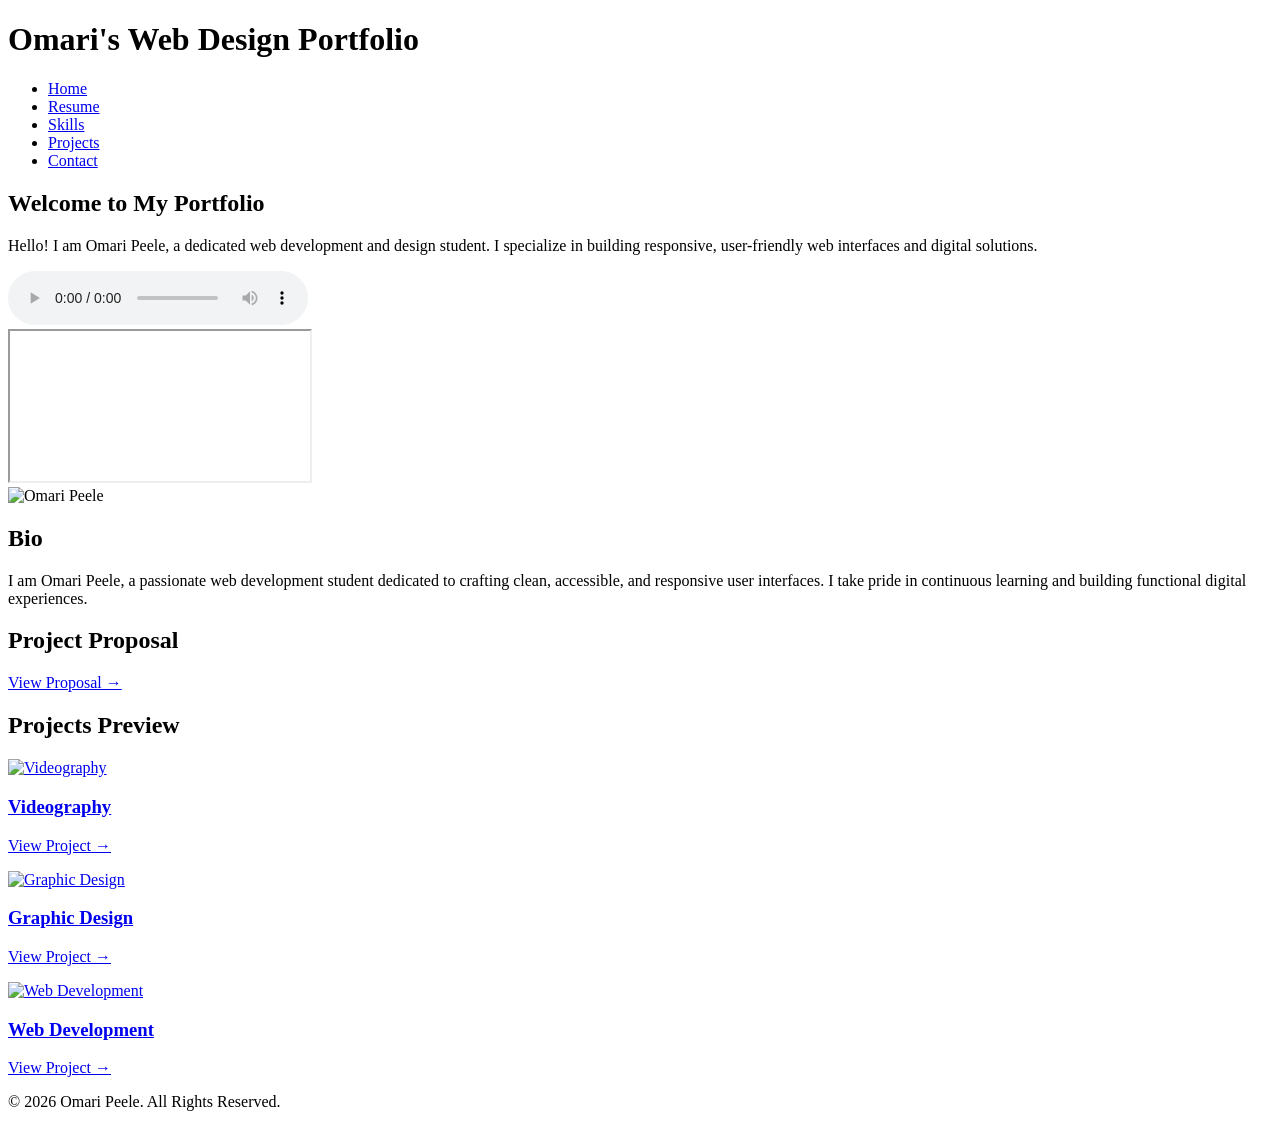
==== HTML/index.html @ 6c9fa240 "UPDATE" ====
<!DOCTYPE html>
<!--
    Name: Omari Peele
    Date: 11/10/2026
    File Name: index.html
-->
<html lang="en">
<head>
    <meta charset="utf-8">
    <meta name="viewport" content="width=device-width, initial-scale=1.0">
    <title>Home - Omari Peele Web Design Portfolio</title>
    <link rel="stylesheet" href="CSS/styles.css">
</head>
<body>

    <header>
        <h1>Omari's Web Design Portfolio</h1>
        <nav>
            <ul>
                <li><a href="HTML/index.html">Home</a></li>
                <li><a href="HTML/resume.html">Resume</a></li>
                <li><a href="HTML/skills.html">Skills</a></li>
                <li><a href="HTML/projects.html">Projects</a></li>
                <li><a href="HTML/contact.html">Contact</a></li>
            </ul>
        </nav>
    </header>

    <main>
        <!-- Hero Section with Background Overlay -->
        <section id="hero">
            <div class="hero-content">
                <h2>Welcome to My Portfolio</h2>
                <p>Hello! I am Omari Peele, a dedicated web development and design student. I specialize in building responsive, user-friendly web interfaces and digital solutions.</p>
            </div>
        </section>

        <!-- Embedded Audio Section-->
        <section id="audio-section">
            <audio controls autoplay>
                <source src="Assets/audio/free_lofi_HipHop.mp3" type="audio/mpeg">
            </audio>
        </section>

        <!-- Embedded Video Section -->
        <section id="video-section">
            <div class="video-container">
                <iframe 
                    src="https://www.youtube.com/embed/zW5wpJY1rgQ?start=88483" 
                    title="Browsing Background Music" 
                    allow="accelerometer; autoplay; clipboard-write; encrypted-media; gyroscope; picture-in-picture" 
                    allowfullscreen>
                </iframe>
            </div>
        </section>

        <!-- Bio Section with Blazer Picture -->
        <section id="bio">
            <div class="bio-container">
                <img src="Assets/images/BlazerPic_Small.png" alt="Omari Peele" class="bio-img">
                <div class="bio-text">
                    <h2>Bio</h2>
                    <p>I am Omari Peele, a passionate web development student dedicated to crafting clean, accessible, and responsive user interfaces. I take pride in continuous learning and building functional digital experiences.</p>
                </div>
            </div>
        </section>

        <!-- Proposal Section -->
        <section id="proposal">
            <h2>Project Proposal</h2>
            <p><a href="proposal.html" class="proposal-btn">View Proposal &rarr;</a></p>
        </section>

        <!-- Projects Preview Section -->
        <section id="projects-preview">
            <h2>Projects Preview</h2>
            <div class="projects-grid">

                <!-- Project 1 Link -->
                <a href="projects.html" class="project-card">
                    <img src="Assets/images/videography.jpg" alt="Videography">
                    <div class="project-overlay">
                        <h3>Videography</h3>
                        <p>View Project &rarr;</p>
                    </div>
                </a>

                <!-- Project 2 Link -->
                <a href="projects.html" class="project-card">
                    <img src="Assets/images/graphicdesign.jpg" alt="Graphic Design">
                    <div class="project-overlay">
                        <h3>Graphic Design</h3>
                        <p>View Project &rarr;</p>
                    </div>
                </a>

                <!-- Project 3 Link -->
                <a href="projects.html" class="project-card">
                    <img src="Assets/images/webdesign.jpg" alt="Web Development">
                    <div class="project-overlay">
                        <h3>Web Development</h3>
                        <p>View Project &rarr;</p>

                    </div>
                </a>
            </div>
        </section>
    </main>

    <footer>
        <p>&copy; 2026 Omari Peele. All Rights Reserved.</p>
    </footer>

</body>
</html>
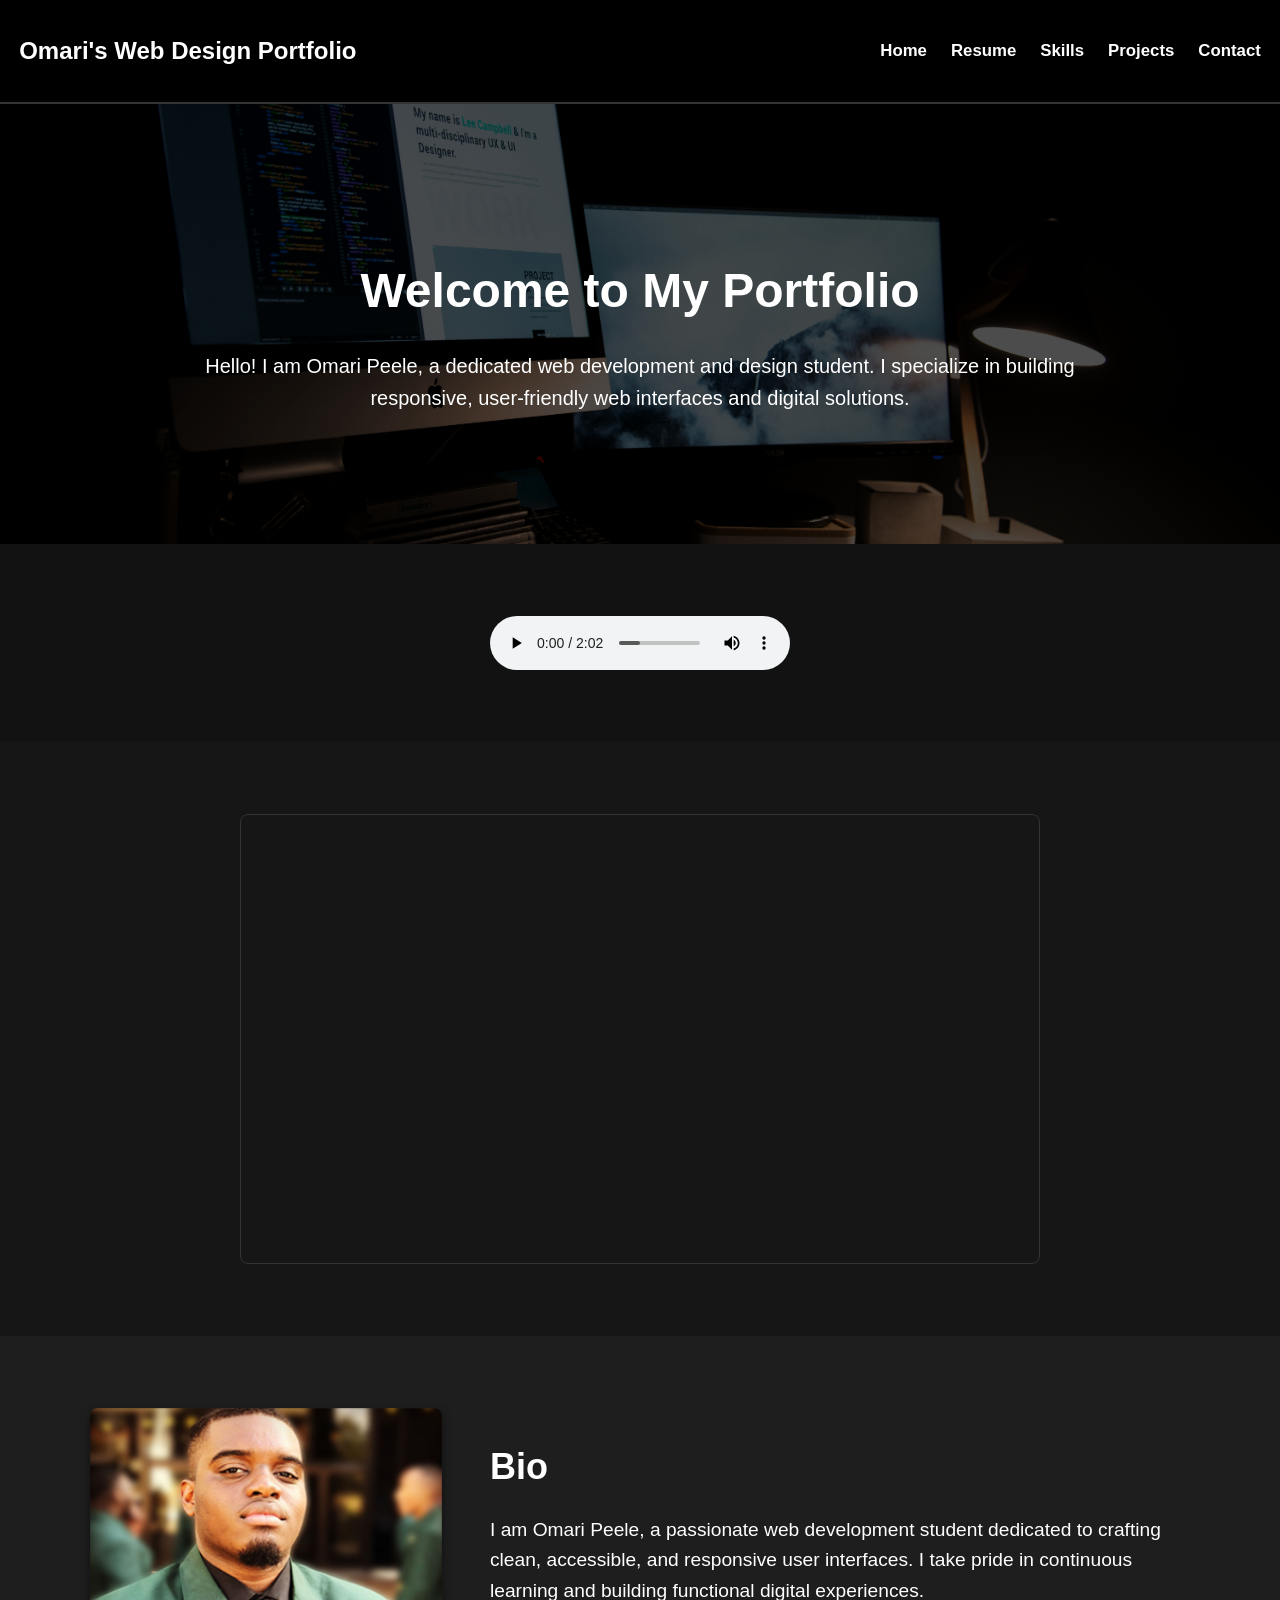
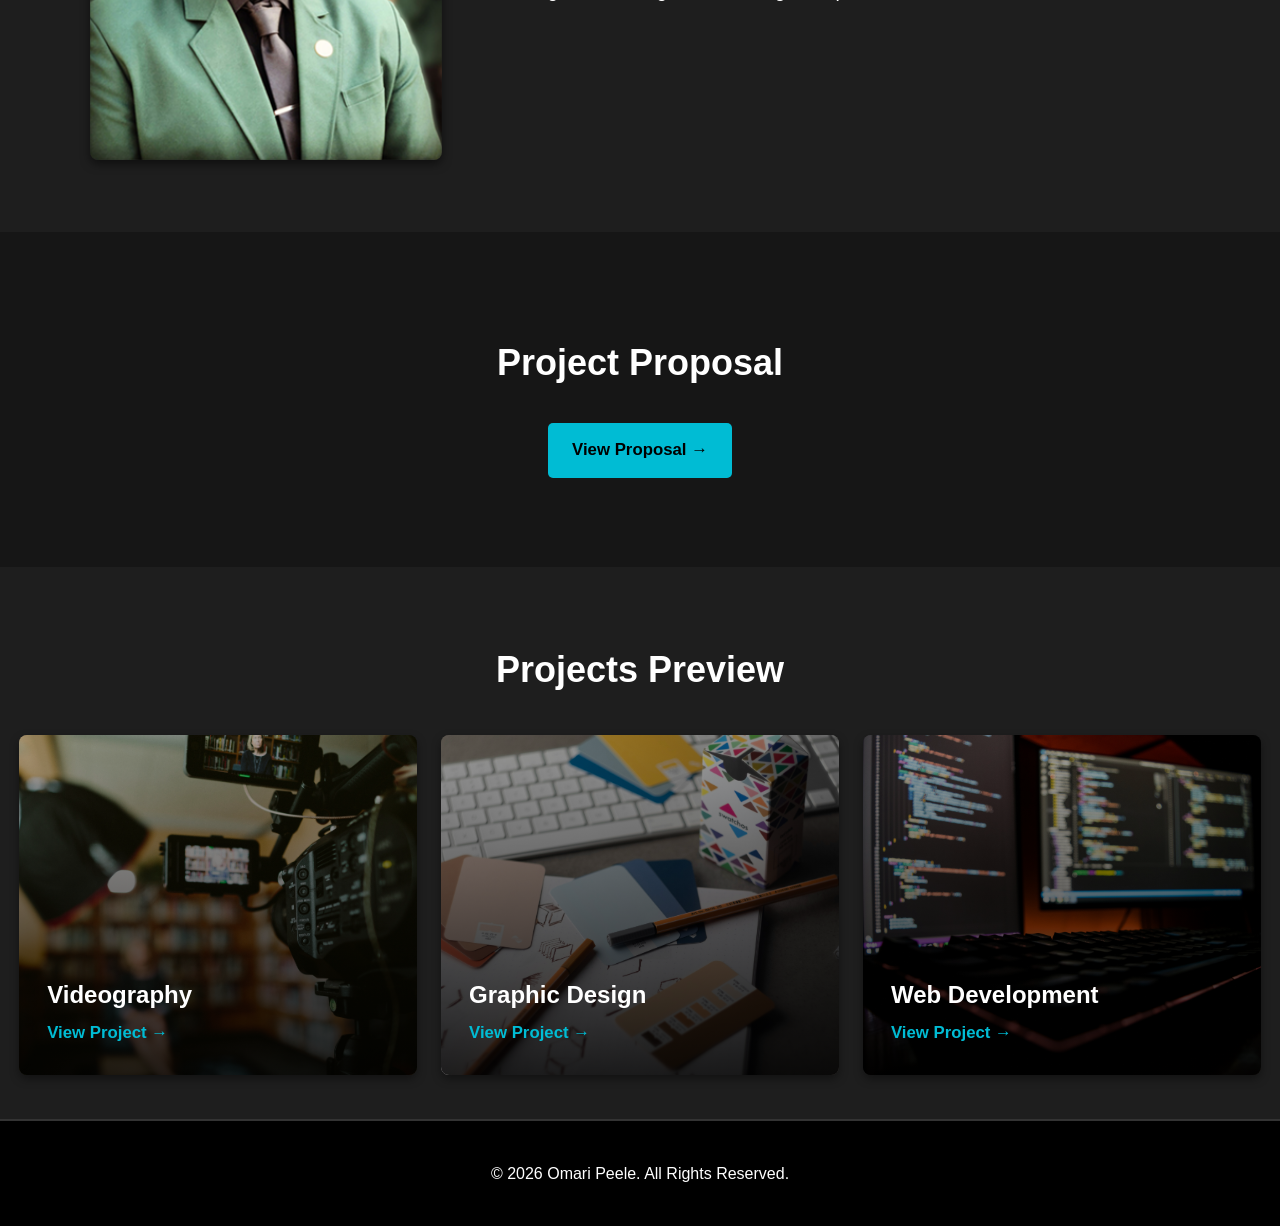
==== commit 1ef017f9: "Update CSS and HTML files for website styling and structure" ====
--- a/HTML/index.html
+++ b/HTML/index.html
@@ -9,7 +9,8 @@
     <meta charset="utf-8">
     <meta name="viewport" content="width=device-width, initial-scale=1.0">
     <title>Home - Omari Peele Web Design Portfolio</title>
-    <link rel="stylesheet" href="CSS/styles.css">
+    <link rel="stylesheet" href="../CSS/styles.css">
+    <link rel="stylesheet" href="../CSS/index.css">
 </head>
 <body>
 
@@ -17,11 +18,11 @@
         <h1>Omari's Web Design Portfolio</h1>
         <nav>
             <ul>
-                <li><a href="HTML/index.html">Home</a></li>
-                <li><a href="HTML/resume.html">Resume</a></li>
-                <li><a href="HTML/skills.html">Skills</a></li>
-                <li><a href="HTML/projects.html">Projects</a></li>
-                <li><a href="HTML/contact.html">Contact</a></li>
+                <li><a href="index.html">Home</a></li>
+                <li><a href="resume.html">Resume</a></li>
+                <li><a href="skills.html">Skills</a></li>
+                <li><a href="projects.html">Projects</a></li>
+                <li><a href="contact.html">Contact</a></li>
             </ul>
         </nav>
     </header>
@@ -38,7 +39,7 @@
         <!-- Embedded Audio Section-->
         <section id="audio-section">
             <audio controls autoplay>
-                <source src="Assets/audio/free_lofi_HipHop.mp3" type="audio/mpeg">
+                <source src="../Assets/audio/free_lofi_HipHop.mp3" type="audio/mpeg">
             </audio>
         </section>
 
@@ -57,7 +58,7 @@
         <!-- Bio Section with Blazer Picture -->
         <section id="bio">
             <div class="bio-container">
-                <img src="Assets/images/BlazerPic_Small.png" alt="Omari Peele" class="bio-img">
+                <img src="../Assets/images/BlazerPic_Small.png" alt="Omari Peele" class="bio-img">
                 <div class="bio-text">
                     <h2>Bio</h2>
                     <p>I am Omari Peele, a passionate web development student dedicated to crafting clean, accessible, and responsive user interfaces. I take pride in continuous learning and building functional digital experiences.</p>
@@ -78,7 +79,7 @@
 
                 <!-- Project 1 Link -->
                 <a href="projects.html" class="project-card">
-                    <img src="Assets/images/videography.jpg" alt="Videography">
+                    <img src="../Assets/images/videography.jpg" alt="Videography">
                     <div class="project-overlay">
                         <h3>Videography</h3>
                         <p>View Project &rarr;</p>
@@ -87,7 +88,7 @@
 
                 <!-- Project 2 Link -->
                 <a href="projects.html" class="project-card">
-                    <img src="Assets/images/graphicdesign.jpg" alt="Graphic Design">
+                    <img src="../Assets/images/graphicdesign.jpg" alt="Graphic Design">
                     <div class="project-overlay">
                         <h3>Graphic Design</h3>
                         <p>View Project &rarr;</p>
@@ -96,7 +97,7 @@
 
                 <!-- Project 3 Link -->
                 <a href="projects.html" class="project-card">
-                    <img src="Assets/images/webdesign.jpg" alt="Web Development">
+                    <img src="../Assets/images/webdesign.jpg" alt="Web Development">
                     <div class="project-overlay">
                         <h3>Web Development</h3>
                         <p>View Project &rarr;</p>
--- a/CSS/styles.css
+++ b/CSS/styles.css
@@ -0,0 +1,148 @@
+/*  
+Author: Omari Peele 
+File Name: styles.css
+Date: 11/10/2026
+*/
+
+/* CSS Reset */
+*,
+*::before,
+*::after {
+    box-sizing: border-box;
+}
+
+body, header, nav, main, footer, section {
+    margin: 0;
+    padding: 0;
+    border: 0;
+}
+
+/* Shared layout and type scale */
+:root {
+    --page-gutter: clamp(12px, 1.5vw, 22px);
+    --content-width: 86rem;
+    --layout-width: 90rem;
+    --grid-gap: 24px;
+    --card-padding: 40px;
+    --font-base: 1.0625rem;
+    --font-page-title: clamp(2.4rem, 4vw, 3rem);
+    --font-section-title: clamp(1.8rem, 3vw, 2.25rem);
+    --font-card-title: 1.5rem;
+}
+
+/* Global Styles */
+body {
+    font-family: Montserrat, sans-serif;
+    font-size: var(--font-base);
+    line-height: 1.6;
+    color: #ffffff;
+    background-color: #121212;
+}
+
+/* Header & Navigation Area (Title Left, Nav Right) */
+header {
+    font-family: 'Inter', sans-serif;
+    font-weight: 900;
+    color: #ffffff;
+    background-color: #000000;
+    padding: 20px var(--page-gutter);
+    display: flex;
+    justify-content: space-between;
+    align-items: center;
+    border-bottom: 2px solid #333333;
+}
+
+header h1 {
+    font-size: 1.5rem;
+    margin: 0;
+}
+
+nav ul {
+    list-style: none;
+    display: flex;
+    gap: 24px;
+}
+
+nav a {
+    color: #ffffff;
+    font-size: 1.05rem;
+    text-decoration: none;
+    transition: color 0.3s ease;
+}
+
+nav a:hover {
+    color: #00bcd4;
+}
+
+/* Main Layout Sections */
+main {
+    display: flex;
+    flex-direction: column;
+}
+
+main h1 {
+    font-size: var(--font-page-title);
+}
+
+main h2 {
+    font-size: var(--font-section-title);
+}
+
+main h3 {
+    font-size: var(--font-card-title);
+}
+
+section {
+    padding: 72px var(--page-gutter);
+    display: flex;
+    flex-direction: column;
+    justify-content: center;
+    align-items: center;
+    text-align: center;
+}
+
+.proposal-btn {
+    display: inline-block;
+    padding: 14px 24px;
+    background-color: #00bcd4;
+    color: #000000;
+    text-decoration: none;
+    font-weight: bold;
+    font-size: 1.05rem;
+    border-radius: 5px;
+    transition: background-color 0.3s ease, color 0.3s ease;
+}
+
+.proposal-btn:hover {
+    background-color: #ffffff;
+    color: #000000;
+}
+
+@media (max-width: 900px) {
+    header {
+        align-items: flex-start;
+        flex-direction: column;
+        gap: 14px;
+    }
+}
+
+@media (max-width: 640px) {
+    header {
+        gap: 12px;
+    }
+
+    nav ul {
+        flex-wrap: wrap;
+        gap: 10px 18px;
+    }
+}
+
+/* Footer */
+footer {
+    background-color: #000000;
+    color: #ffffff;
+    text-align: center;
+    padding: 24px var(--page-gutter);
+    font-size: 1rem;
+    border-top: 2px solid #333333;
+}
--- a/CSS/index.css
+++ b/CSS/index.css
@@ -0,0 +1,201 @@
+/* index.css - page-specific styles */
+
+/* Hero Section with Workspace Image Overlay */
+#hero {
+    position: relative;
+    background: linear-gradient(rgba(0, 0, 0, 0.7), rgba(0, 0, 0, 0.7)), url('../Assets/images/workspace.jpg') no-repeat center center/cover;
+    min-height: 440px;
+}
+
+.hero-content {
+    max-width: 900px;
+    z-index: 1;
+}
+
+#hero h2 {
+    font-family: 'Inter', sans-serif;
+    font-weight: 900;
+    font-size: var(--font-page-title);
+    margin-bottom: 15px;
+}
+
+#hero p {
+    font-size: 1.25rem;
+}
+
+/* Bio Section (Blazer Pic Aligned to Left) */
+#bio {
+    background-color: #1e1e1e;
+    text-align: left;
+}
+
+.bio-container {
+    display: flex;
+    align-items: stretch; 
+    gap: 48px;
+    max-width: 1100px;
+    width: 100%;
+}
+
+.bio-img {
+    flex: 0 0 32%;
+    width: 32%;
+    height: auto;
+    object-fit: cover; 
+    border-radius: 8px;
+    box-shadow: 0 4px 10px rgba(0, 0, 0, 0.5);
+}
+
+.bio-text {
+    flex: 1;
+    width: auto;
+}
+
+.bio-text h2 {
+    font-family: 'Inter', sans-serif;
+    font-weight: 900;
+    font-size: var(--font-section-title);
+    margin-bottom: 15px;
+}
+
+.bio-text p {
+    font-size: 1.2rem;
+}
+
+/* Proposal Section & Button Styling */
+#proposal {
+    background-color: #161616;
+}
+
+#proposal h2 {
+    font-family: 'Inter', sans-serif;
+    font-weight: 900;
+    font-size: var(--font-section-title);
+    margin-bottom: 15px;
+}
+
+/* Projects Preview Grid & Cards */
+#projects-preview {
+    background-color: #1e1e1e;
+    padding: 44px var(--page-gutter);
+    width: 100%;
+    box-sizing: border-box;
+}
+
+#projects-preview h2 {
+    font-family: 'Inter', sans-serif;
+    font-weight: 900;
+    font-size: var(--font-section-title);
+    margin-bottom: 36px;
+}
+
+.projects-grid {
+    display: grid;
+    grid-template-columns: repeat(3, minmax(0, 1fr));
+    gap: var(--grid-gap);
+    width: 100%;          
+    max-width: var(--layout-width);
+    box-sizing: border-box;
+}
+
+.project-card {
+    position: relative;
+    min-width: 0;
+    height: 340px;
+    border-radius: 8px;
+    overflow: hidden;
+    text-decoration: none;
+    box-shadow: 0 4px 10px rgba(0, 0, 0, 0.4);
+}
+
+.project-card img {
+    width: 100%;
+    height: 100%;
+    object-fit: cover;
+}
+
+/* Dark Gradient Overlay */
+.project-overlay {
+    position: absolute;
+    bottom: 0;
+    left: 0;
+    right: 0;
+    top: 0;
+    background: linear-gradient(to top, rgba(0, 0, 0, 0.85), rgba(0, 0, 0, 0.3));
+    display: flex;
+    flex-direction: column;
+    justify-content: flex-end;
+    padding: 28px;
+    text-align: left;
+    color: #ffffff;
+}
+
+.project-overlay h3 {
+    font-family: 'Inter', sans-serif;
+    font-size: var(--font-card-title);
+    margin-bottom: 5px;
+    color: #ffffff;
+}
+
+.project-overlay p {
+    font-size: 1.05rem;
+    color: #00bcd4;
+    margin: 0;
+    font-weight: bold;
+}
+
+/* Video Section Style */
+#video-section {
+    background-color: #161616;
+}
+
+.video-container {
+    position: relative;
+    width: 100%;
+    max-width: 800px;
+    aspect-ratio: 16 / 9;
+}
+
+.video-container iframe {
+    position: absolute;
+    top: 0;
+    left: 0;
+    width: 100%;
+    height: 100%;
+    border-radius: 8px;
+    border: 1px solid #333333;
+}
+
+@media (max-width: 900px) {
+    .projects-grid {
+        grid-template-columns: repeat(2, minmax(0, 1fr));
+    }
+}
+
+@media (max-width: 768px) {
+    .bio-container {
+        flex-direction: column;
+        gap: 28px;
+    }
+
+    .bio-img {
+        flex: 0 1 auto;
+        width: min(100%, 520px);
+        max-width: 100%;
+        align-self: center;
+    }
+
+    .bio-text {
+        width: 100%;
+    }
+}
+
+@media (max-width: 640px) {
+    .projects-grid {
+        grid-template-columns: 1fr;
+    }
+
+    .project-card {
+        height: 300px;
+    }
+}
